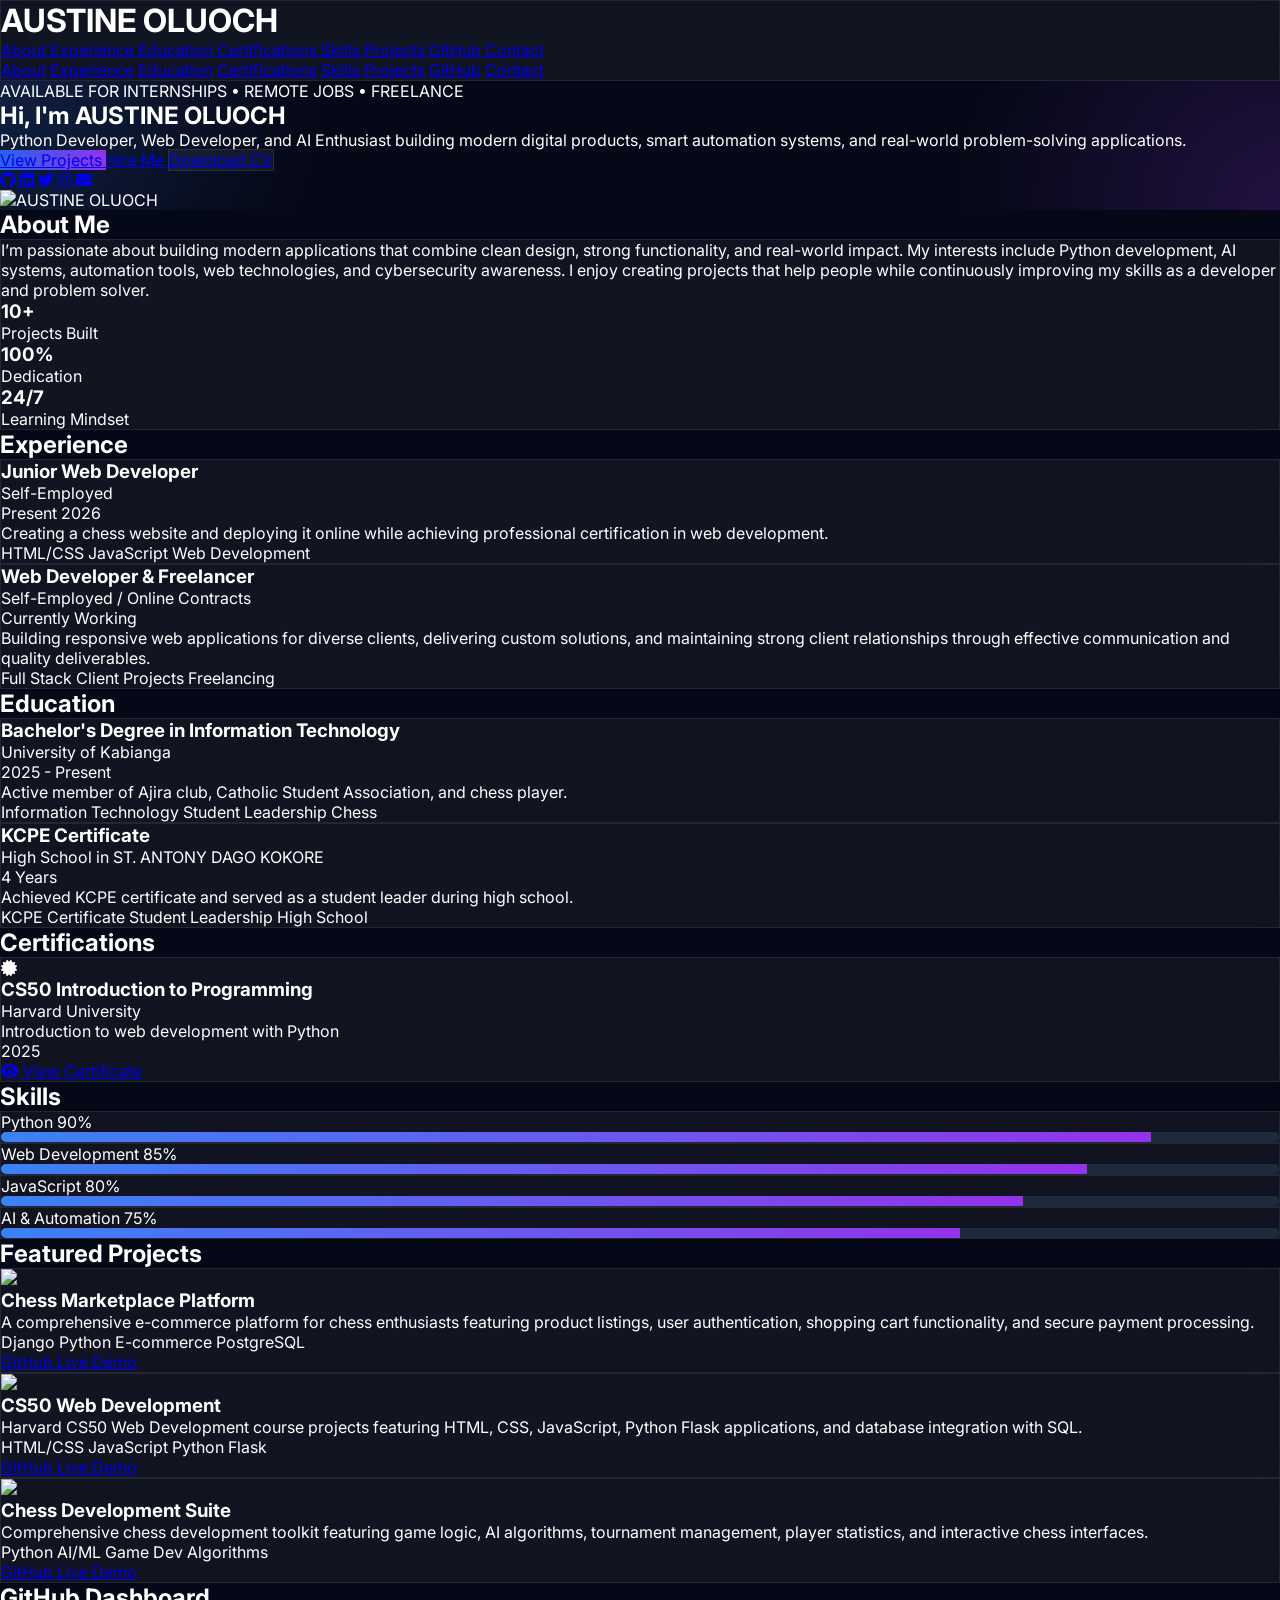
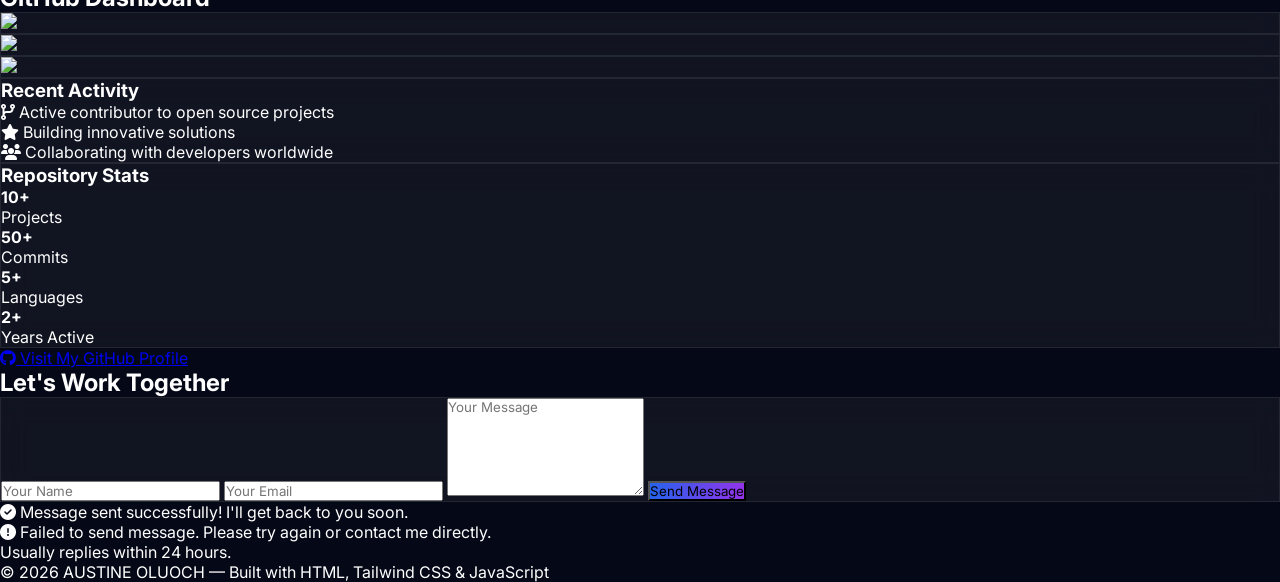
==== portfolio/index.html @ a2e6263d "Complete portfolio with projects, certifications, and functional contact form" ====
<!DOCTYPE html>
<html lang="en">
<head>
<meta charset="UTF-8" />
<meta name="viewport" content="width=device-width, initial-scale=1.0"/>

<title>AUSTINE OLUOCH | Elite Portfolio</title>

<!-- Tailwind -->
<script src="https://cdn.tailwindcss.com"></script>

<!-- Font Awesome -->
<link rel="stylesheet" href="https://cdnjs.cloudflare.com/ajax/libs/font-awesome/6.5.1/css/all.min.css"/>

<!-- Google Font -->
<link rel="preconnect" href="https://fonts.googleapis.com">
<link rel="preconnect" href="https://fonts.gstatic.com" crossorigin>

<link href="https://fonts.googleapis.com/css2?family=Inter:wght@300;400;500;600;700;800;900&display=swap" rel="stylesheet">

<!-- EmailJS -->
<script type="text/javascript" src="https://cdn.jsdelivr.net/npm/@emailjs/browser@3/dist/email.min.js"></script>

<style>

*{
margin:0;
padding:0;
box-sizing:border-box;
scroll-behavior:smooth;
font-family:'Inter',sans-serif;
}

body{
background:#050816;
color:white;
overflow-x:hidden;
}

/* SCROLLBAR */
::-webkit-scrollbar{
width:8px;
}

::-webkit-scrollbar-track{
background:#050816;
}

::-webkit-scrollbar-thumb{
background:#3b82f6;
border-radius:999px;
}

/* BACKGROUND */
.bg-grid{
background:
radial-gradient(circle at top left,#3b82f633,transparent 25%),
radial-gradient(circle at bottom right,#9333ea33,transparent 25%),
#050816;
}

/* GLASS EFFECT */
.glass{
background:rgba(255,255,255,0.05);
backdrop-filter:blur(14px);
border:1px solid rgba(255,255,255,0.08);
}

/* BUTTON */
.btn-main{
background:linear-gradient(to right,#2563eb,#9333ea);
transition:.4s;
}

.btn-main:hover{
transform:translateY(-4px);
box-shadow:0 10px 30px rgba(59,130,246,.4);
}

/* PROJECT CARDS */
.project-card{
transition:.4s ease;
}

.project-card:hover{
transform:translateY(-10px);
box-shadow:0 20px 40px rgba(0,0,0,.35);
}

/* SKILLS */
.skill-track{
height:10px;
background:#1e293b;
border-radius:999px;
overflow:hidden;
}

.skill-fill{
height:100%;
width:0;
background:linear-gradient(to right,#3b82f6,#9333ea);
transition:2s ease;
}

/* ANIMATION */
.fade-up{
opacity:0;
transform:translateY(40px);
transition:1s ease;
}

.show{
opacity:1;
transform:translateY(0);
}

/* FLOAT */
.float{
animation:float 4s ease-in-out infinite;
}

@keyframes float{
0%{transform:translateY(0px);}
50%{transform:translateY(-15px);}
100%{transform:translateY(0px);}
}

/* GITHUB STATS */
.github-stats img{
width:100%;
height:auto;
border-radius:15px;
box-shadow:0 8px 32px rgba(0,0,0,.3);
}

/* MOBILE */
@media(max-width:768px){

.hero-grid{
grid-template-columns:1fr !important;
text-align:center;
}

.hero-buttons{
justify-content:center;
}

.socials{
justify-content:center;
}

.hero-title{
font-size:3.2rem !important;
}

/* HAMBURGER MENU */
.hamburger{
width:30px;
height:24px;
display:flex;
flex-direction:column;
justify-content:space-around;
cursor:pointer;
}

.hamburger span{
width:100%;
height:3px;
background:#fff;
border-radius:2px;
transition:.3s;
}

.hamburger.active span:nth-child(1){
transform:rotate(45deg) translate(8px,8px);
}

.hamburger.active span:nth-child(2){
opacity:0;
}

.hamburger.active span:nth-child(3){
transform:rotate(-45deg) translate(7px,-6px);
}

/* MOBILE MENU */
.mobile-nav{
position:fixed;
top:70px;
left:0;
width:100%;
background:rgba(5,8,22,.95);
backdrop-filter:blur(14px);
border-bottom:1px solid rgba(255,255,255,0.08);
max-height:0;
overflow:hidden;
transition:.3s ease;
z-index:40;
}

.mobile-nav.active{
max-height:300px;
}

.mobile-nav a{
display:block;
padding:15px 24px;
border-bottom:1px solid rgba(255,255,255,0.05);
hover:text-blue-400;
transition:.2s;
}

.mobile-nav a:hover{
color:#3b82f6;
padding-left:30px;
}

}

</style>
</head>

<body>

<!-- NAVBAR -->
<header class="fixed top-0 left-0 w-full z-50 glass">

<div class="max-w-7xl mx-auto px-6 py-4 flex justify-between items-center">

<h1 class="text-2xl font-black tracking-tight">
AUSTINE OLUOCH
</h1>

<nav class="hidden md:flex gap-8 text-sm font-medium">

<a href="#about" class="hover:text-blue-400 transition">
About
</a>

<a href="#experience" class="hover:text-blue-400 transition">
Experience
</a>

<a href="#education" class="hover:text-blue-400 transition">
Education
</a>

<a href="#certifications" class="hover:text-blue-400 transition">
Certifications
</a>

<a href="#skills" class="hover:text-blue-400 transition">
Skills
</a>

<a href="#projects" class="hover:text-blue-400 transition">
Projects
</a>

<a href="#github" class="hover:text-blue-400 transition">
GitHub
</a>

<a href="#contact" class="hover:text-blue-400 transition">
Contact
</a>

</nav>

<!-- MOBILE HAMBURGER -->
<div class="md:hidden hamburger" id="hamburger">
<span></span>
<span></span>
<span></span>
</div>

</div>

<!-- MOBILE MENU -->
<nav class="mobile-nav" id="mobileNav">
<a href="#about" class="text-sm font-medium">About</a>
<a href="#experience" class="text-sm font-medium">Experience</a>
<a href="#education" class="text-sm font-medium">Education</a>
<a href="#certifications" class="text-sm font-medium">Certifications</a>
<a href="#skills" class="text-sm font-medium">Skills</a>
<a href="#projects" class="text-sm font-medium">Projects</a>
<a href="#github" class="text-sm font-medium">GitHub</a>
<a href="#contact" class="text-sm font-medium">Contact</a>
</nav>

</header>

<!-- HERO -->
<section class="min-h-screen flex items-center bg-grid pt-28">

<div class="max-w-7xl mx-auto px-6 grid md:grid-cols-2 gap-20 items-center hero-grid">

<!-- LEFT -->
<div class="fade-up">

<p class="text-blue-400 font-semibold mb-5 tracking-wide">
AVAILABLE FOR INTERNSHIPS • REMOTE JOBS • FREELANCE
</p>

<h1 class="text-6xl md:text-7xl font-black leading-tight hero-title mb-6">

Hi, I'm
<span class="text-blue-400">
AUSTINE OLUOCH
</span>

</h1>

<p class="text-xl text-slate-300 leading-relaxed mb-8 max-w-xl">

Python Developer, Web Developer, and AI Enthusiast building modern digital products, smart automation systems, and real-world problem-solving applications.

</p>

<div class="flex gap-4 flex-wrap hero-buttons">

<a href="#projects"
class="px-8 py-4 rounded-full btn-main font-semibold">
View Projects
</a>

<a href="#contact"
class="px-8 py-4 rounded-full border border-slate-600 hover:border-blue-400 transition">
Hire Me
</a>

<a href="cv.pdf"
class="px-8 py-4 rounded-full glass hover:bg-white/10 transition">
Download CV
</a>

</div>

<!-- SOCIALS -->
<div class="flex gap-6 mt-10 text-2xl socials">

<a href="https://github.com/osteen34581">
<i class="fab fa-github hover:text-blue-400 transition"></i>
</a>

<a href="YOUR_LINKEDIN_LINK">
<i class="fab fa-linkedin hover:text-blue-400 transition"></i>
</a>

<a href="YOUR_TWITTER_LINK">
<i class="fab fa-twitter hover:text-blue-400 transition"></i>
</a>

<a href="YOUR_INSTAGRAM_LINK">
<i class="fab fa-instagram hover:text-blue-400 transition"></i>
</a>

<a href="mailto:austinelapi@gmail.com">
<i class="fas fa-envelope hover:text-blue-400 transition"></i>
</a>

</div>

</div>

<!-- RIGHT -->
<div class="fade-up flex justify-center">

<div class="relative">

<div class="absolute inset-0 bg-blue-500 blur-3xl opacity-20 rounded-full"></div>

<img src="profile.jpg"
alt="AUSTINE OLUOCH"
class="w-80 h-80 md:w-[420px] md:h-[420px] object-cover rounded-[40px] border border-slate-700 shadow-2xl glow float relative z-10">

</div>

</div>

</div>

</section>

<!-- ABOUT -->
<section id="about" class="py-28">

<div class="max-w-6xl mx-auto px-6 fade-up">

<h2 class="text-5xl font-black mb-12">
About Me
</h2>

<div class="glass rounded-[30px] p-10 md:p-14">

<p class="text-slate-300 text-lg leading-relaxed">

I’m passionate about building modern applications that combine clean design, strong functionality, and real-world impact.

My interests include Python development, AI systems, automation tools, web technologies, and cybersecurity awareness.

I enjoy creating projects that help people while continuously improving my skills as a developer and problem solver.

</p>

<div class="grid md:grid-cols-3 gap-8 mt-14">

<div>
<h3 class="text-5xl font-black text-blue-400">
10+
</h3>

<p class="text-slate-400 mt-3">
Projects Built
</p>
</div>

<div>
<h3 class="text-5xl font-black text-blue-400">
100%
</h3>

<p class="text-slate-400 mt-3">
Dedication
</p>
</div>

<div>
<h3 class="text-5xl font-black text-blue-400">
24/7
</h3>

<p class="text-slate-400 mt-3">
Learning Mindset
</p>
</div>

</div>

</div>

</div>

</section>

<!-- EXPERIENCE -->
<section id="experience" class="py-28">

<div class="max-w-6xl mx-auto px-6 fade-up">

<h2 class="text-5xl font-black mb-14">
Experience
</h2>

<div class="space-y-6">

<!-- EXPERIENCE 1 -->
<div class="glass p-8 rounded-[25px] border-l-4 border-blue-400">

<div class="flex justify-between items-start mb-3">

<div>

<h3 class="text-2xl font-bold">
Junior Web Developer
</h3>

<p class="text-blue-400 font-semibold mt-1">
Self-Employed
</p>

</div>

<span class="text-slate-400 text-sm bg-slate-800 px-4 py-2 rounded-full">
Present 2026
</span>

</div>

<p class="text-slate-300 leading-relaxed mt-4">
Creating a chess website and deploying it online while achieving professional certification in web development.
</p>

<div class="flex flex-wrap gap-2 mt-5">

<span class="bg-slate-800 px-3 py-1 rounded-full text-xs">
HTML/CSS
</span>

<span class="bg-slate-800 px-3 py-1 rounded-full text-xs">
JavaScript
</span>

<span class="bg-slate-800 px-3 py-1 rounded-full text-xs">
Web Development
</span>

</div>

</div>

<!-- EXPERIENCE 2 -->
<div class="glass p-8 rounded-[25px] border-l-4 border-purple-400">

<div class="flex justify-between items-start mb-3">

<div>

<h3 class="text-2xl font-bold">
Web Developer & Freelancer
</h3>

<p class="text-purple-400 font-semibold mt-1">
Self-Employed / Online Contracts
</p>

</div>

<span class="text-slate-400 text-sm bg-slate-800 px-4 py-2 rounded-full">
Currently Working
</span>

</div>

<p class="text-slate-300 leading-relaxed mt-4">
Building responsive web applications for diverse clients, delivering custom solutions, and maintaining strong client relationships through effective communication and quality deliverables.
</p>

<div class="flex flex-wrap gap-2 mt-5">

<span class="bg-slate-800 px-3 py-1 rounded-full text-xs">
Full Stack
</span>

<span class="bg-slate-800 px-3 py-1 rounded-full text-xs">
Client Projects
</span>

<span class="bg-slate-800 px-3 py-1 rounded-full text-xs">
Freelancing
</span>

</div>

</div>

</div>

</div>

</section>

<!-- EDUCATION -->
<section id="education" class="py-28 bg-[#0b1120]">

<div class="max-w-6xl mx-auto px-6 fade-up">

<h2 class="text-5xl font-black mb-14">
Education
</h2>

<div class="space-y-6">

<!-- EDUCATION 1 -->
<div class="glass p-8 rounded-[25px] border-l-4 border-green-400">

<div class="flex justify-between items-start mb-3">

<div>

<h3 class="text-2xl font-bold">
Bachelor's Degree in Information Technology
</h3>

<p class="text-green-400 font-semibold mt-1">
University of Kabianga
</p>

</div>

<span class="text-slate-400 text-sm bg-slate-800 px-4 py-2 rounded-full">
2025 - Present
</span>

</div>

<p class="text-slate-300 leading-relaxed mt-4">
Active member of Ajira club, Catholic Student Association, and chess player.
</p>

<div class="flex flex-wrap gap-2 mt-5">

<span class="bg-slate-800 px-3 py-1 rounded-full text-xs">
Information Technology
</span>

<span class="bg-slate-800 px-3 py-1 rounded-full text-xs">
Student Leadership
</span>

<span class="bg-slate-800 px-3 py-1 rounded-full text-xs">
Chess
</span>

</div>

</div>

<!-- EDUCATION 2 -->
<div class="glass p-8 rounded-[25px] border-l-4 border-orange-400">

<div class="flex justify-between items-start mb-3">

<div>

<h3 class="text-2xl font-bold">
KCPE Certificate
</h3>

<p class="text-orange-400 font-semibold mt-1">
High School in ST. ANTONY DAGO KOKORE
</p>

</div>

<span class="text-slate-400 text-sm bg-slate-800 px-4 py-2 rounded-full">
4 Years
</span>

</div>

<p class="text-slate-300 leading-relaxed mt-4">
Achieved KCPE certificate and served as a student leader during high school.
</p>

<div class="flex flex-wrap gap-2 mt-5">

<span class="bg-slate-800 px-3 py-1 rounded-full text-xs">
KCPE Certificate
</span>

<span class="bg-slate-800 px-3 py-1 rounded-full text-xs">
Student Leadership
</span>

<span class="bg-slate-800 px-3 py-1 rounded-full text-xs">
High School
</span>

</div>

</div>

</div>

</div>

</section>

<!-- CERTIFICATIONS -->
<section id="certifications" class="py-28">

<div class="max-w-6xl mx-auto px-6 fade-up">

<h2 class="text-5xl font-black mb-14">
Certifications
</h2>

<div class="grid md:grid-cols-2 lg:grid-cols-3 gap-6">

<!-- CERTIFICATION 1 -->
<div class="glass p-6 rounded-[20px] text-center hover:scale-105 transition-transform">

<div class="w-16 h-16 bg-gradient-to-r from-blue-500 to-purple-500 rounded-full flex items-center justify-center mx-auto mb-4">

<i class="fas fa-certificate text-2xl text-white"></i>

</div>

<h3 class="text-xl font-bold mb-2">
CS50 Introduction to Programming
</h3>

<p class="text-blue-400 font-semibold mb-3">
Harvard University
</p>

<p class="text-slate-300 text-sm mb-4">
Introduction to web development with Python
</p>

<span class="text-slate-400 text-xs bg-slate-800 px-3 py-1 rounded-full">
2025
</span>

<div class="mt-4">
<a href="cs50-certificate.pdf" target="_blank" class="inline-flex items-center gap-2 px-4 py-2 bg-gradient-to-r from-blue-500 to-purple-500 text-white text-sm font-semibold rounded-full hover:scale-105 transition-all duration-300 shadow-lg hover:shadow-xl">
<i class="fas fa-eye"></i>
View Certificate
</a>
</div>

</div>

</div>

</div>

</section>

<!-- SKILLS -->
<section id="skills" class="py-28 bg-[#0b1120]">

<div class="max-w-6xl mx-auto px-6 fade-up">

<h2 class="text-5xl font-black mb-14">
Skills
</h2>

<div class="grid md:grid-cols-2 gap-10">

<!-- SKILL -->
<div class="glass p-8 rounded-3xl">

<div class="flex justify-between mb-3">
<span>Python</span>
<span>90%</span>
</div>

<div class="skill-track">
<div class="skill-fill" data-width="90%"></div>
</div>

</div>

<!-- SKILL -->
<div class="glass p-8 rounded-3xl">

<div class="flex justify-between mb-3">
<span>Web Development</span>
<span>85%</span>
</div>

<div class="skill-track">
<div class="skill-fill" data-width="85%"></div>
</div>

</div>

<!-- SKILL -->
<div class="glass p-8 rounded-3xl">

<div class="flex justify-between mb-3">
<span>JavaScript</span>
<span>80%</span>
</div>

<div class="skill-track">
<div class="skill-fill" data-width="80%"></div>
</div>

</div>

<!-- SKILL -->
<div class="glass p-8 rounded-3xl">

<div class="flex justify-between mb-3">
<span>AI & Automation</span>
<span>75%</span>
</div>

<div class="skill-track">
<div class="skill-fill" data-width="75%"></div>
</div>

</div>

</div>

</div>

</section>

<!-- PROJECTS -->
<section id="projects" class="py-28">

<div class="max-w-7xl mx-auto px-6 fade-up">

<h2 class="text-5xl font-black mb-16">
Featured Projects
</h2>

<div class="grid md:grid-cols-2 lg:grid-cols-3 gap-8">

<!-- PROJECT -->
<div class="glass rounded-[30px] overflow-hidden project-card">

<img src="https://images.unsplash.com/photo-1556742049-0cfed4f6a45d?w=600&h=400&fit=crop&crop=center"
class="w-full h-56 object-cover">

<div class="p-7">

<h3 class="text-2xl font-bold mb-4">
Chess Marketplace Platform
</h3>

<p class="text-slate-400 leading-relaxed mb-6">

A comprehensive e-commerce platform for chess enthusiasts featuring product listings, user authentication, shopping cart functionality, and secure payment processing.

</p>

<div class="flex flex-wrap gap-2 mb-6 text-xs">

<span class="bg-slate-800 px-3 py-1 rounded-full">
Django
</span>

<span class="bg-slate-800 px-3 py-1 rounded-full">
Python
</span>

<span class="bg-slate-800 px-3 py-1 rounded-full">
E-commerce
</span>

<span class="bg-slate-800 px-3 py-1 rounded-full">
PostgreSQL
</span>

</div>

<div class="flex justify-between">

<a href="https://github.com/osteen34581/chess-development/tree/main/marketplace_project"
class="text-blue-400 font-semibold" target="_blank">
GitHub
</a>

<a href="#"
class="text-purple-400 font-semibold">
Live Demo
</a>

</div>

</div>

</div>

<!-- PROJECT -->
<div class="glass rounded-[30px] overflow-hidden project-card">

<img src="https://images.unsplash.com/photo-1461749280684-dccba630e2f6?w=600&h=400&fit=crop&crop=center"
class="w-full h-56 object-cover">

<div class="p-7">

<h3 class="text-2xl font-bold mb-4">
CS50 Web Development
</h3>

<p class="text-slate-400 leading-relaxed mb-6">

Harvard CS50 Web Development course projects featuring HTML, CSS, JavaScript, Python Flask applications, and database integration with SQL.

</p>

<div class="flex flex-wrap gap-2 mb-6 text-xs">

<span class="bg-slate-800 px-3 py-1 rounded-full">
HTML/CSS
</span>

<span class="bg-slate-800 px-3 py-1 rounded-full">
JavaScript
</span>

<span class="bg-slate-800 px-3 py-1 rounded-full">
Python
</span>

<span class="bg-slate-800 px-3 py-1 rounded-full">
Flask
</span>

</div>

<div class="flex justify-between">

<a href="https://github.com/code50/201958286"
class="text-blue-400 font-semibold" target="_blank">
GitHub
</a>

<a href="#"
class="text-purple-400 font-semibold">
Live Demo
</a>

</div>

</div>

</div>

<!-- PROJECT -->
<div class="glass rounded-[30px] overflow-hidden project-card">

<img src="https://images.unsplash.com/photo-1529699211952-734e80c4d42b?w=600&h=400&fit=crop&crop=center"
class="w-full h-56 object-cover">

<div class="p-7">

<h3 class="text-2xl font-bold mb-4">
Chess Development Suite
</h3>

<p class="text-slate-400 leading-relaxed mb-6">

Comprehensive chess development toolkit featuring game logic, AI algorithms, tournament management, player statistics, and interactive chess interfaces.

</p>

<div class="flex flex-wrap gap-2 mb-6 text-xs">

<span class="bg-slate-800 px-3 py-1 rounded-full">
Python
</span>

<span class="bg-slate-800 px-3 py-1 rounded-full">
AI/ML
</span>

<span class="bg-slate-800 px-3 py-1 rounded-full">
Game Dev
</span>

<span class="bg-slate-800 px-3 py-1 rounded-full">
Algorithms
</span>

</div>

<div class="flex justify-between">

<a href="https://github.com/osteen34581/chess-development1"
class="text-blue-400 font-semibold" target="_blank">
GitHub
</a>

<a href="#"
class="text-purple-400 font-semibold">
Live Demo
</a>

</div>

</div>

</div>

</div>

</div>

</section>

<!-- GITHUB -->
<section id="github" class="py-28 bg-[#0b1120]">

<div class="max-w-7xl mx-auto px-6 fade-up">

<h2 class="text-5xl font-black mb-14">
GitHub Dashboard
</h2>

<div class="grid md:grid-cols-2 gap-8 mb-12">

<!-- MAIN STATS -->
<div class="glass p-6 rounded-[25px]">
<img src="https://github-readme-stats.vercel.app/api?username=osteen34581&show_icons=true&theme=tokyonight&hide_border=true&bg_color=0b1120&text_color=ffffff&title_color=3b82f6&icon_color=3b82f6" class="github-stats">
</div>

<!-- STREAK STATS -->
<div class="glass p-6 rounded-[25px]">
<img src="https://github-readme-streak-stats.herokuapp.com/?user=osteen34581&theme=tokyonight&hide_border=true&background=0b1120&stroke=3b82f6&ring=3b82f6&fire=3b82f6&currStreakLabel=3b82f6&sideLabels=3b82f6&dates=ffffff" class="github-stats">
</div>

</div>

<div class="grid md:grid-cols-2 lg:grid-cols-3 gap-8">

<!-- MOST USED LANGUAGES -->
<div class="glass p-6 rounded-[25px]">
<img src="https://github-readme-stats.vercel.app/api/top-langs/?username=osteen34581&theme=tokyonight&hide_border=true&bg_color=0b1120&text_color=ffffff&title_color=3b82f6&layout=compact" class="github-stats">
</div>

<!-- GITHUB ACTIVITY -->
<div class="glass p-6 rounded-[25px]">
<h3 class="text-2xl font-bold mb-4 text-blue-400">Recent Activity</h3>
<div class="space-y-3 text-slate-300">
<div class="flex items-center gap-3">
<i class="fas fa-code-branch text-green-400"></i>
<span>Active contributor to open source projects</span>
</div>
<div class="flex items-center gap-3">
<i class="fas fa-star text-yellow-400"></i>
<span>Building innovative solutions</span>
</div>
<div class="flex items-center gap-3">
<i class="fas fa-users text-purple-400"></i>
<span>Collaborating with developers worldwide</span>
</div>
</div>
</div>

<!-- REPO STATS -->
<div class="glass p-6 rounded-[25px]">
<h3 class="text-2xl font-bold mb-4 text-blue-400">Repository Stats</h3>
<div class="grid grid-cols-2 gap-4 text-center">
<div>
<h4 class="text-3xl font-black text-green-400">10+</h4>
<p class="text-slate-400 text-sm">Projects</p>
</div>
<div>
<h4 class="text-3xl font-black text-blue-400">50+</h4>
<p class="text-slate-400 text-sm">Commits</p>
</div>
<div>
<h4 class="text-3xl font-black text-purple-400">5+</h4>
<p class="text-slate-400 text-sm">Languages</p>
</div>
<div>
<h4 class="text-3xl font-black text-orange-400">2+</h4>
<p class="text-slate-400 text-sm">Years Active</p>
</div>
</div>
</div>

</div>

<!-- GITHUB LINK -->
<div class="text-center mt-12">
<a href="https://github.com/osteen34581" target="_blank" class="inline-flex items-center gap-3 px-8 py-4 bg-gradient-to-r from-blue-500 to-purple-500 text-white font-bold rounded-full hover:scale-105 transition-all duration-300 shadow-lg hover:shadow-xl">
<i class="fab fa-github text-2xl"></i>
Visit My GitHub Profile
</a>
</div>

</div>

</section>

<!-- CONTACT -->
<section id="contact" class="py-28">

<div class="max-w-4xl mx-auto px-6 fade-up">

<h2 class="text-5xl font-black mb-14">
Let's Work Together
</h2>

<form id="contact-form" class="glass p-10 rounded-[30px] space-y-6">

<input type="text" id="name" name="user_name" required
placeholder="Your Name"
class="w-full p-5 rounded-2xl bg-[#111827] border border-slate-700 outline-none focus:border-blue-400 transition-colors">

<input type="email" id="email" name="user_email" required
placeholder="Your Email"
class="w-full p-5 rounded-2xl bg-[#111827] border border-slate-700 outline-none focus:border-blue-400 transition-colors">

<textarea rows="6" id="message" name="message" required
placeholder="Your Message"
class="w-full p-5 rounded-2xl bg-[#111827] border border-slate-700 outline-none focus:border-blue-400 transition-colors resize-none"></textarea>

<button type="submit" id="submit-btn"
class="w-full py-5 rounded-2xl btn-main font-bold transition-all duration-300 hover:scale-105 disabled:opacity-50 disabled:cursor-not-allowed">
<span id="btn-text">Send Message</span>
</button>

</form>

<!-- Success/Error Messages -->
<div id="success-message" class="mt-6 p-4 bg-green-500/20 border border-green-500/30 rounded-2xl text-green-400 text-center hidden">
<i class="fas fa-check-circle mr-2"></i>
Message sent successfully! I'll get back to you soon.
</div>

<div id="error-message" class="mt-6 p-4 bg-red-500/20 border border-red-500/30 rounded-2xl text-red-400 text-center hidden">
<i class="fas fa-exclamation-circle mr-2"></i>
Failed to send message. Please try again or contact me directly.
</div>

<p class="text-slate-500 mt-5 text-center">
Usually replies within 24 hours.
</p>

</div>

</section>

<!-- FOOTER -->
<footer class="py-10 border-t border-slate-800 text-center text-slate-500">

© 2026 AUSTINE OLUOCH — Built with HTML, Tailwind CSS & JavaScript

</footer>

<script>

/* FADE ANIMATION */
const fadeItems=document.querySelectorAll('.fade-up');

function reveal(){

fadeItems.forEach(item=>{

const top=item.getBoundingClientRect().top;

if(top<window.innerHeight-100){
item.classList.add('show');
}

});

}

window.addEventListener('scroll',reveal);
reveal();

/* SKILL ANIMATION */
const bars=document.querySelectorAll('.skill-fill');

function animateSkills(){

bars.forEach(bar=>{

const top=bar.getBoundingClientRect().top;

if(top<window.innerHeight){
bar.style.width=bar.dataset.width;
}

});

}

window.addEventListener('scroll',animateSkills);
animateSkills();

/* MOBILE MENU TOGGLE */
const hamburger=document.getElementById('hamburger');
const mobileNav=document.getElementById('mobileNav');

hamburger.addEventListener('click',()=>{
hamburger.classList.toggle('active');
mobileNav.classList.toggle('active');
});

// Close menu when a link is clicked
const navLinks=mobileNav.querySelectorAll('a');
navLinks.forEach(link=>{
link.addEventListener('click',()=>{
hamburger.classList.remove('active');
mobileNav.classList.remove('active');
});
});

/* CONTACT FORM */
/*
To make the contact form work:
1. Sign up at https://www.emailjs.com/
2. Create an email service (Gmail, Outlook, etc.)
3. Create an email template
4. Replace the placeholders below with your actual IDs:
   - YOUR_PUBLIC_KEY
   - YOUR_SERVICE_ID
   - YOUR_TEMPLATE_ID
*/
(function() {
    // Initialize EmailJS
    emailjs.init('YOUR_PUBLIC_KEY'); // Replace with your EmailJS public key

    const contactForm = document.getElementById('contact-form');
    const submitBtn = document.getElementById('submit-btn');
    const btnText = document.getElementById('btn-text');
    const successMessage = document.getElementById('success-message');
    const errorMessage = document.getElementById('error-message');

    contactForm.addEventListener('submit', function(e) {
        e.preventDefault();

        // Show loading state
        submitBtn.disabled = true;
        btnText.textContent = 'Sending...';

        // Hide previous messages
        successMessage.classList.add('hidden');
        errorMessage.classList.add('hidden');

        // Prepare template parameters
        const templateParams = {
            from_name: document.getElementById('name').value,
            from_email: document.getElementById('email').value,
            message: document.getElementById('message').value,
            to_email: 'austinelapi@gmail.com' // Your email address
        };

        // Send email using EmailJS
        emailjs.send('YOUR_SERVICE_ID', 'YOUR_TEMPLATE_ID', templateParams)
            .then(function(response) {
                console.log('SUCCESS!', response.status, response.text);
                successMessage.classList.remove('hidden');
                contactForm.reset();
            }, function(error) {
                console.log('FAILED...', error);
                errorMessage.classList.remove('hidden');
            })
            .finally(function() {
                // Reset button state
                submitBtn.disabled = false;
                btnText.textContent = 'Send Message';
            });
    });

    // Form validation feedback
    const inputs = contactForm.querySelectorAll('input, textarea');
    inputs.forEach(input => {
        input.addEventListener('blur', function() {
            if (this.value.trim() === '') {
                this.classList.add('border-red-400');
                this.classList.remove('border-blue-400');
            } else {
                this.classList.remove('border-red-400');
                this.classList.add('border-blue-400');
            }
        });
    });
})();

</script>

</body>
</html>
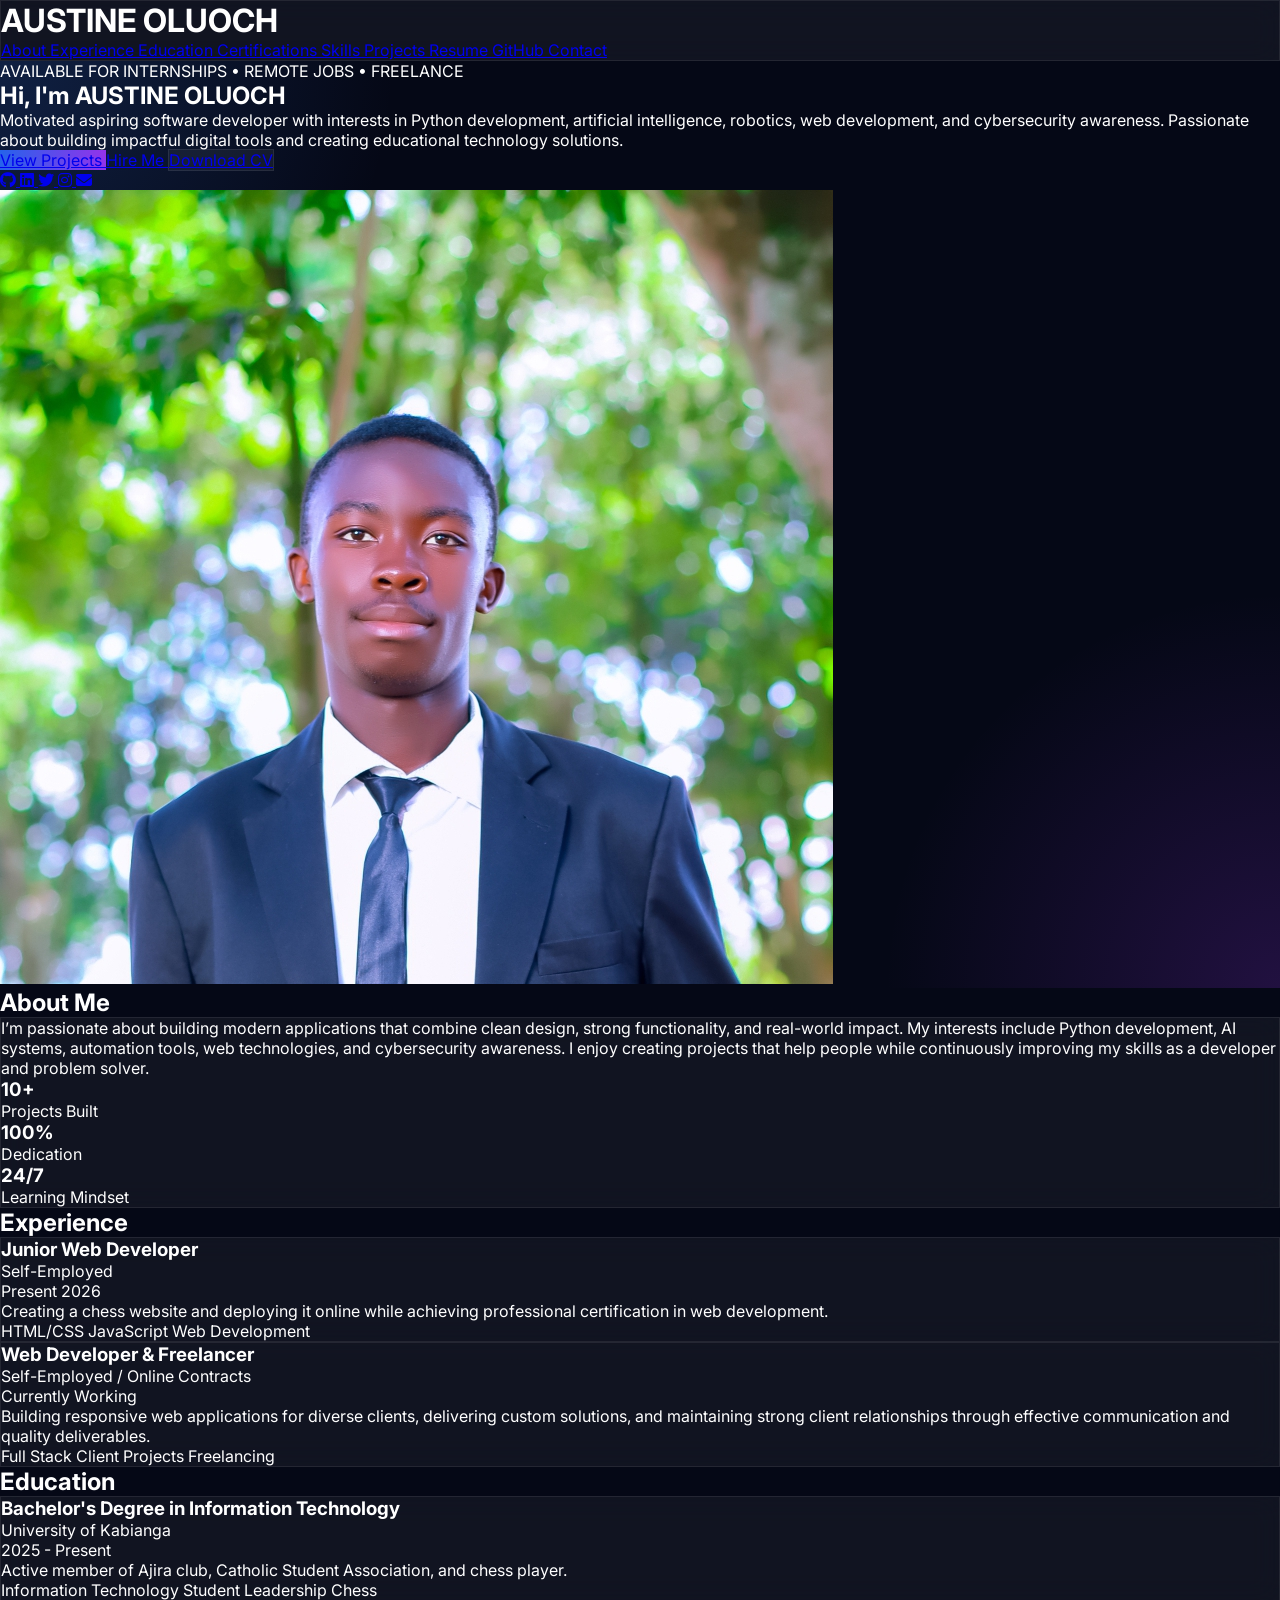
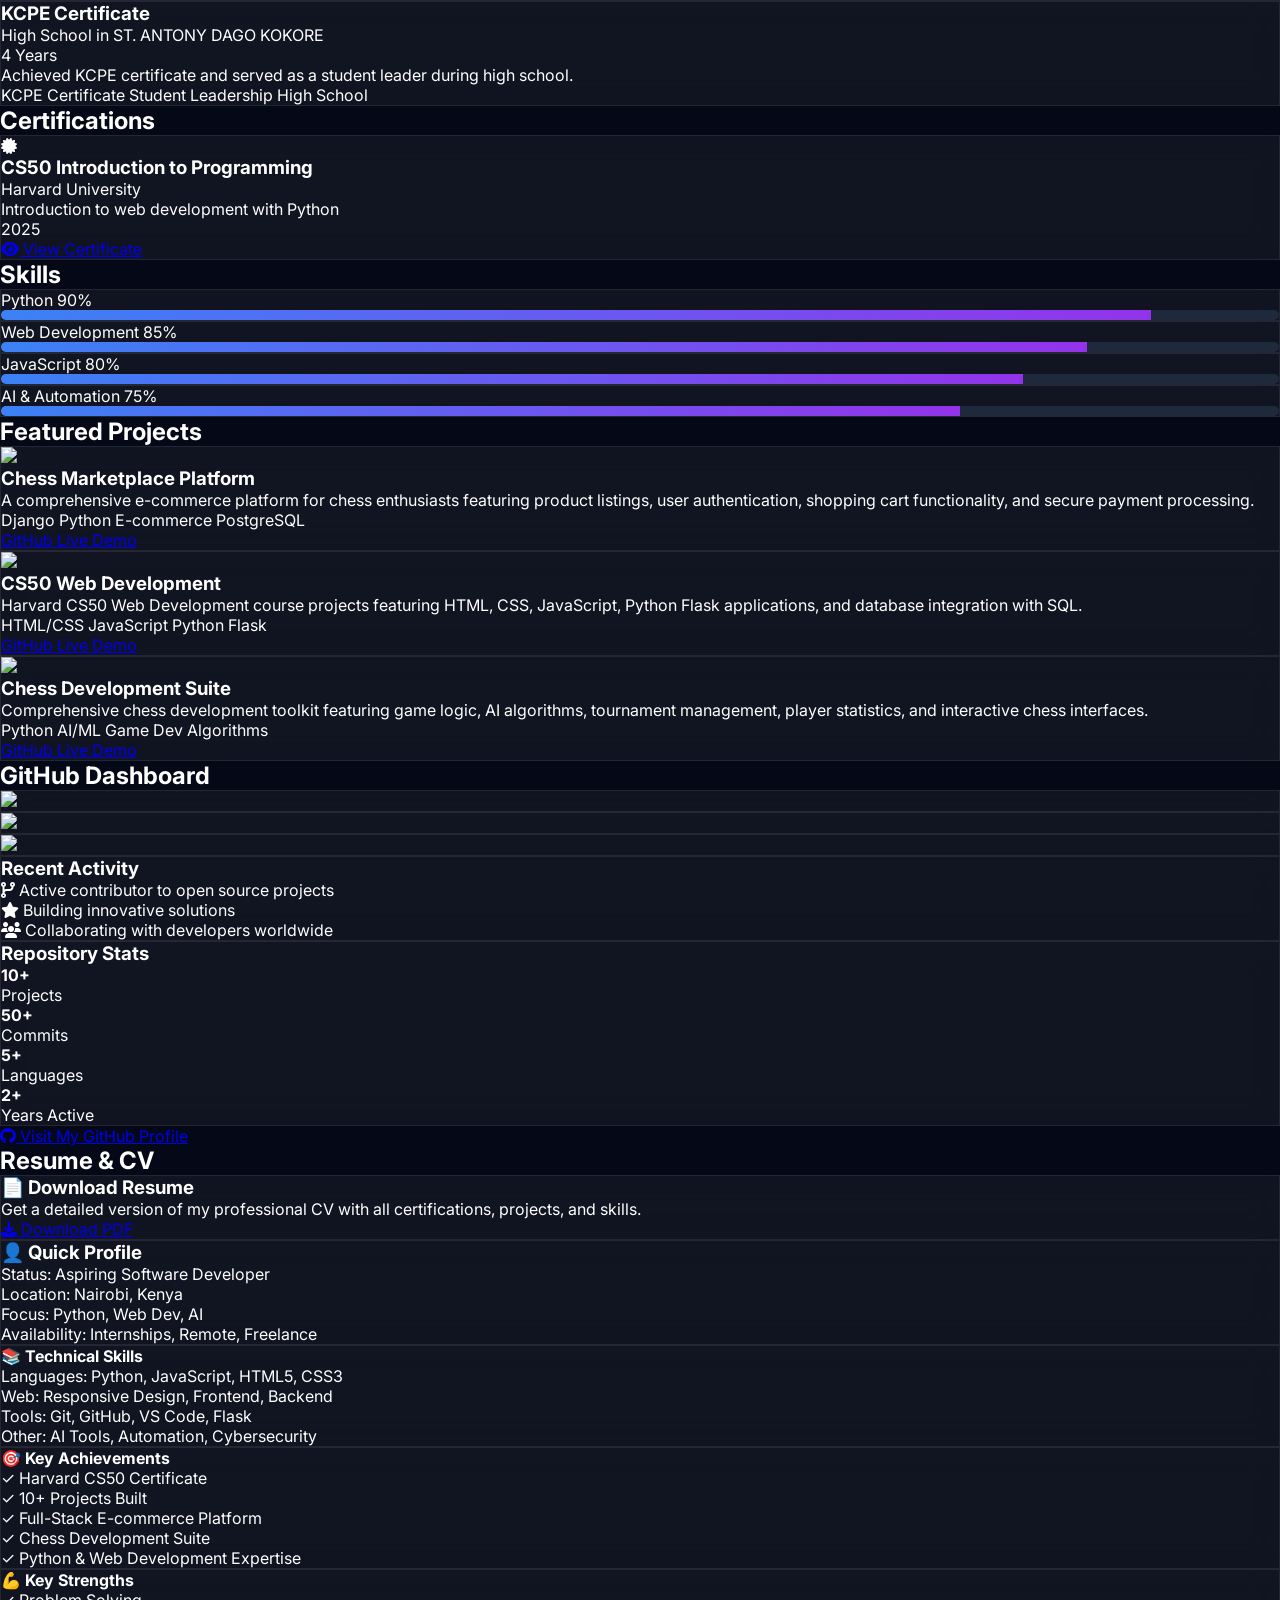
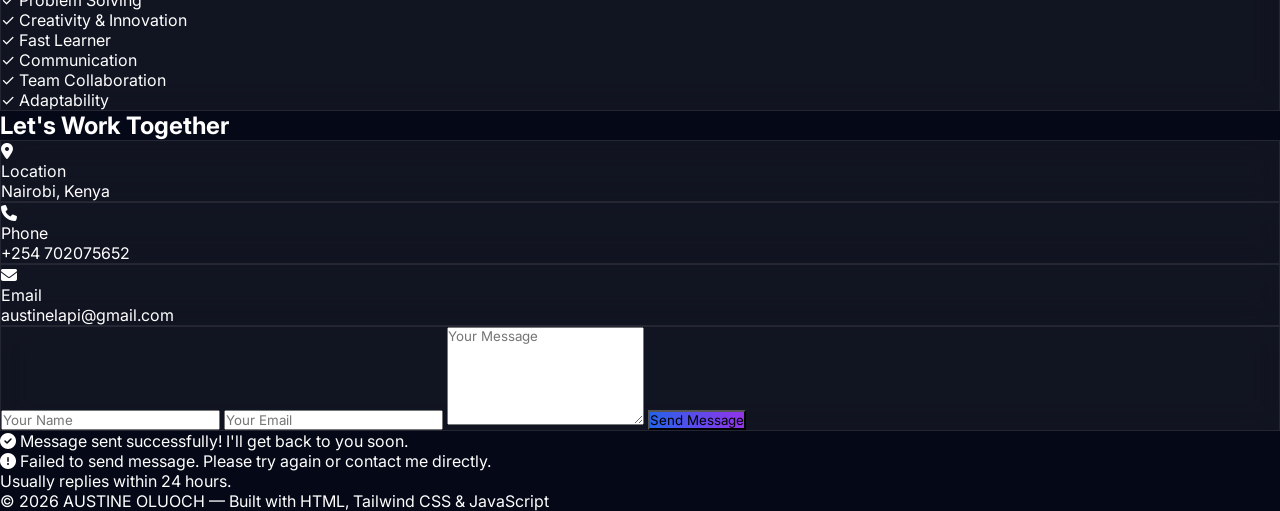
==== commit c6c8ac07: "Integrate CV information with contact details, languages, strengths, and dedicated resume section" ====
--- a/portfolio/index.html
+++ b/portfolio/index.html
@@ -257,6 +257,10 @@
 Projects
 </a>
 
+<a href="#resume">
+Resume
+</a>
+
 <a href="#github" class="hover:text-blue-400 transition">
 GitHub
 </a>
@@ -276,17 +280,6 @@
 
 </div>
 
-<!-- MOBILE MENU -->
-<nav class="mobile-nav" id="mobileNav">
-<a href="#about" class="text-sm font-medium">About</a>
-<a href="#experience" class="text-sm font-medium">Experience</a>
-<a href="#education" class="text-sm font-medium">Education</a>
-<a href="#certifications" class="text-sm font-medium">Certifications</a>
-<a href="#skills" class="text-sm font-medium">Skills</a>
-<a href="#projects" class="text-sm font-medium">Projects</a>
-<a href="#github" class="text-sm font-medium">GitHub</a>
-<a href="#contact" class="text-sm font-medium">Contact</a>
-</nav>
 
 </header>
 
@@ -313,7 +306,7 @@
 
 <p class="text-xl text-slate-300 leading-relaxed mb-8 max-w-xl">
 
-Python Developer, Web Developer, and AI Enthusiast building modern digital products, smart automation systems, and real-world problem-solving applications.
+Motivated aspiring software developer with interests in Python development, artificial intelligence, robotics, web development, and cybersecurity awareness. Passionate about building impactful digital tools and creating educational technology solutions.
 
 </p>
 
@@ -329,7 +322,7 @@
 Hire Me
 </a>
 
-<a href="cv.pdf"
+<a href="resume.pdf" target="_blank"
 class="px-8 py-4 rounded-full glass hover:bg-white/10 transition">
 Download CV
 </a>
@@ -371,7 +364,7 @@
 <div class="absolute inset-0 bg-blue-500 blur-3xl opacity-20 rounded-full"></div>
 
 <img src="profile.jpg"
-alt="AUSTINE OLUOCH"
+
 class="w-80 h-80 md:w-[420px] md:h-[420px] object-cover rounded-[40px] border border-slate-700 shadow-2xl glow float relative z-10">
 
 </div>
@@ -1052,6 +1045,79 @@
 
 </section>
 
+<!-- RESUME/CV -->
+<section id="resume" class="py-28 bg-[#0b1120]">
+
+<div class="max-w-6xl mx-auto px-6 fade-up">
+
+<h2 class="text-5xl font-black mb-14">
+Resume & CV
+</h2>
+
+<div class="grid md:grid-cols-2 gap-8 mb-12">
+
+<div class="glass p-8 rounded-[25px]">
+<h3 class="text-2xl font-bold mb-4 text-blue-400">📄 Download Resume</h3>
+<p class="text-slate-300 mb-6">Get a detailed version of my professional CV with all certifications, projects, and skills.</p>
+<a href="resume.pdf" target="_blank" class="inline-flex items-center gap-2 px-6 py-3 bg-gradient-to-r from-blue-500 to-purple-500 text-white font-semibold rounded-full hover:scale-105 transition-all duration-300">
+<i class="fas fa-download"></i>
+Download PDF
+</a>
+</div>
+
+<div class="glass p-8 rounded-[25px]">
+<h3 class="text-2xl font-bold mb-4 text-purple-400">👤 Quick Profile</h3>
+<ul class="text-slate-300 space-y-3">
+<li><span class="text-blue-400 font-semibold">Status:</span> Aspiring Software Developer</li>
+<li><span class="text-blue-400 font-semibold">Location:</span> Nairobi, Kenya</li>
+<li><span class="text-blue-400 font-semibold">Focus:</span> Python, Web Dev, AI</li>
+<li><span class="text-blue-400 font-semibold">Availability:</span> Internships, Remote, Freelance</li>
+</ul>
+</div>
+
+</div>
+
+<div class="grid md:grid-cols-3 gap-8">
+
+<div class="glass p-6 rounded-[20px]">
+<h4 class="text-xl font-bold text-blue-400 mb-4">📚 Technical Skills</h4>
+<div class="space-y-2 text-sm text-slate-300">
+<div><span class="text-green-400">Languages:</span> Python, JavaScript, HTML5, CSS3</div>
+<div><span class="text-green-400">Web:</span> Responsive Design, Frontend, Backend</div>
+<div><span class="text-green-400">Tools:</span> Git, GitHub, VS Code, Flask</div>
+<div><span class="text-green-400">Other:</span> AI Tools, Automation, Cybersecurity</div>
+</div>
+</div>
+
+<div class="glass p-6 rounded-[20px]">
+<h4 class="text-xl font-bold text-purple-400 mb-4">🎯 Key Achievements</h4>
+<ul class="space-y-2 text-sm text-slate-300">
+<li>✓ Harvard CS50 Certificate</li>
+<li>✓ 10+ Projects Built</li>
+<li>✓ Full-Stack E-commerce Platform</li>
+<li>✓ Chess Development Suite</li>
+<li>✓ Python & Web Development Expertise</li>
+</ul>
+</div>
+
+<div class="glass p-6 rounded-[20px]">
+<h4 class="text-xl font-bold text-green-400 mb-4">💪 Key Strengths</h4>
+<ul class="space-y-2 text-sm text-slate-300">
+<li>✓ Problem Solving</li>
+<li>✓ Creativity & Innovation</li>
+<li>✓ Fast Learner</li>
+<li>✓ Communication</li>
+<li>✓ Team Collaboration</li>
+<li>✓ Adaptability</li>
+</ul>
+</div>
+
+</div>
+
+</div>
+
+</section>
+
 <!-- CONTACT -->
 <section id="contact" class="py-28">
 
@@ -1060,6 +1126,24 @@
 <h2 class="text-5xl font-black mb-14">
 Let's Work Together
 </h2>
+
+<div class="grid md:grid-cols-3 gap-8 mb-12">
+<div class="glass p-6 rounded-[20px] text-center">
+<i class="fas fa-map-marker-alt text-3xl text-blue-400 mb-3"></i>
+<p class="text-slate-400 mb-2">Location</p>
+<p class="font-semibold">Nairobi, Kenya</p>
+</div>
+<div class="glass p-6 rounded-[20px] text-center">
+<i class="fas fa-phone text-3xl text-purple-400 mb-3"></i>
+<p class="text-slate-400 mb-2">Phone</p>
+<p class="font-semibold">+254 702075652</p>
+</div>
+<div class="glass p-6 rounded-[20px] text-center">
+<i class="fas fa-envelope text-3xl text-green-400 mb-3"></i>
+<p class="text-slate-400 mb-2">Email</p>
+<p class="font-semibold">austinelapi@gmail.com</p>
+</div>
+</div>
 
 <form id="contact-form" class="glass p-10 rounded-[30px] space-y-6">
 
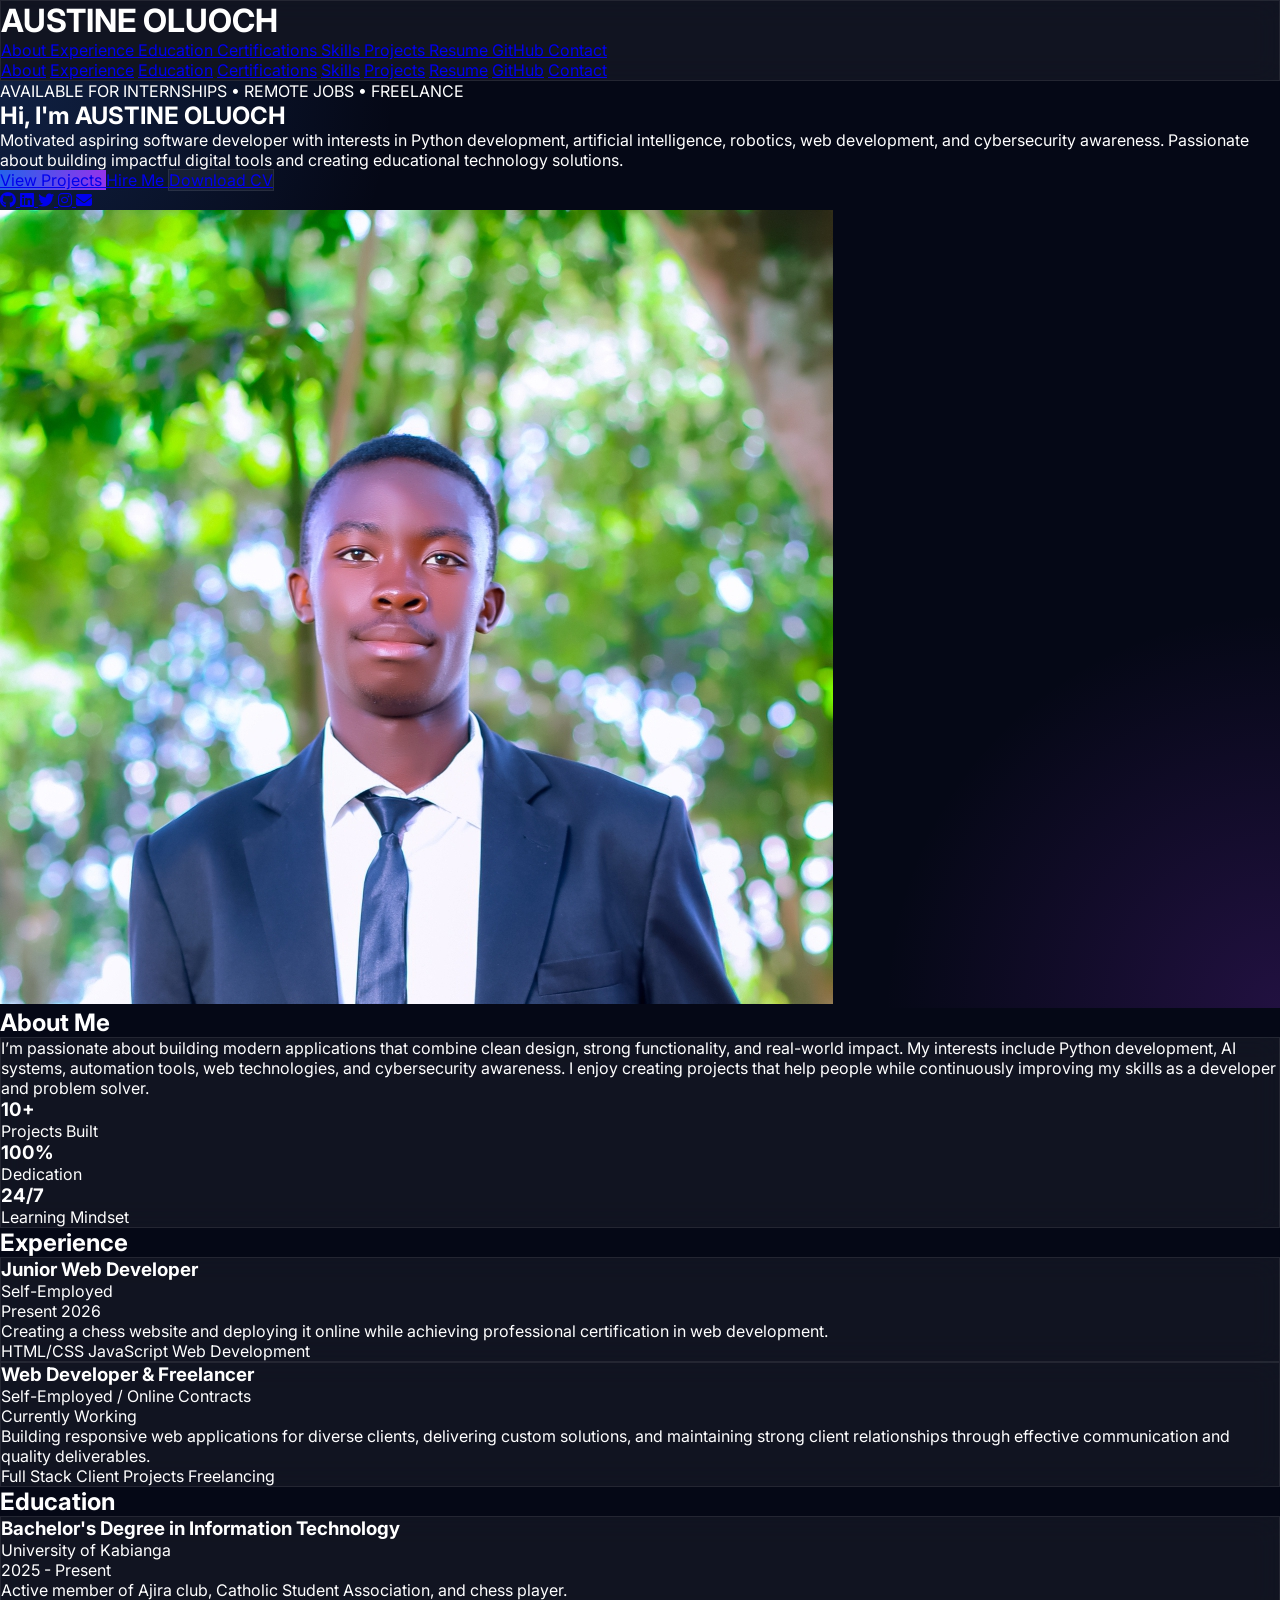
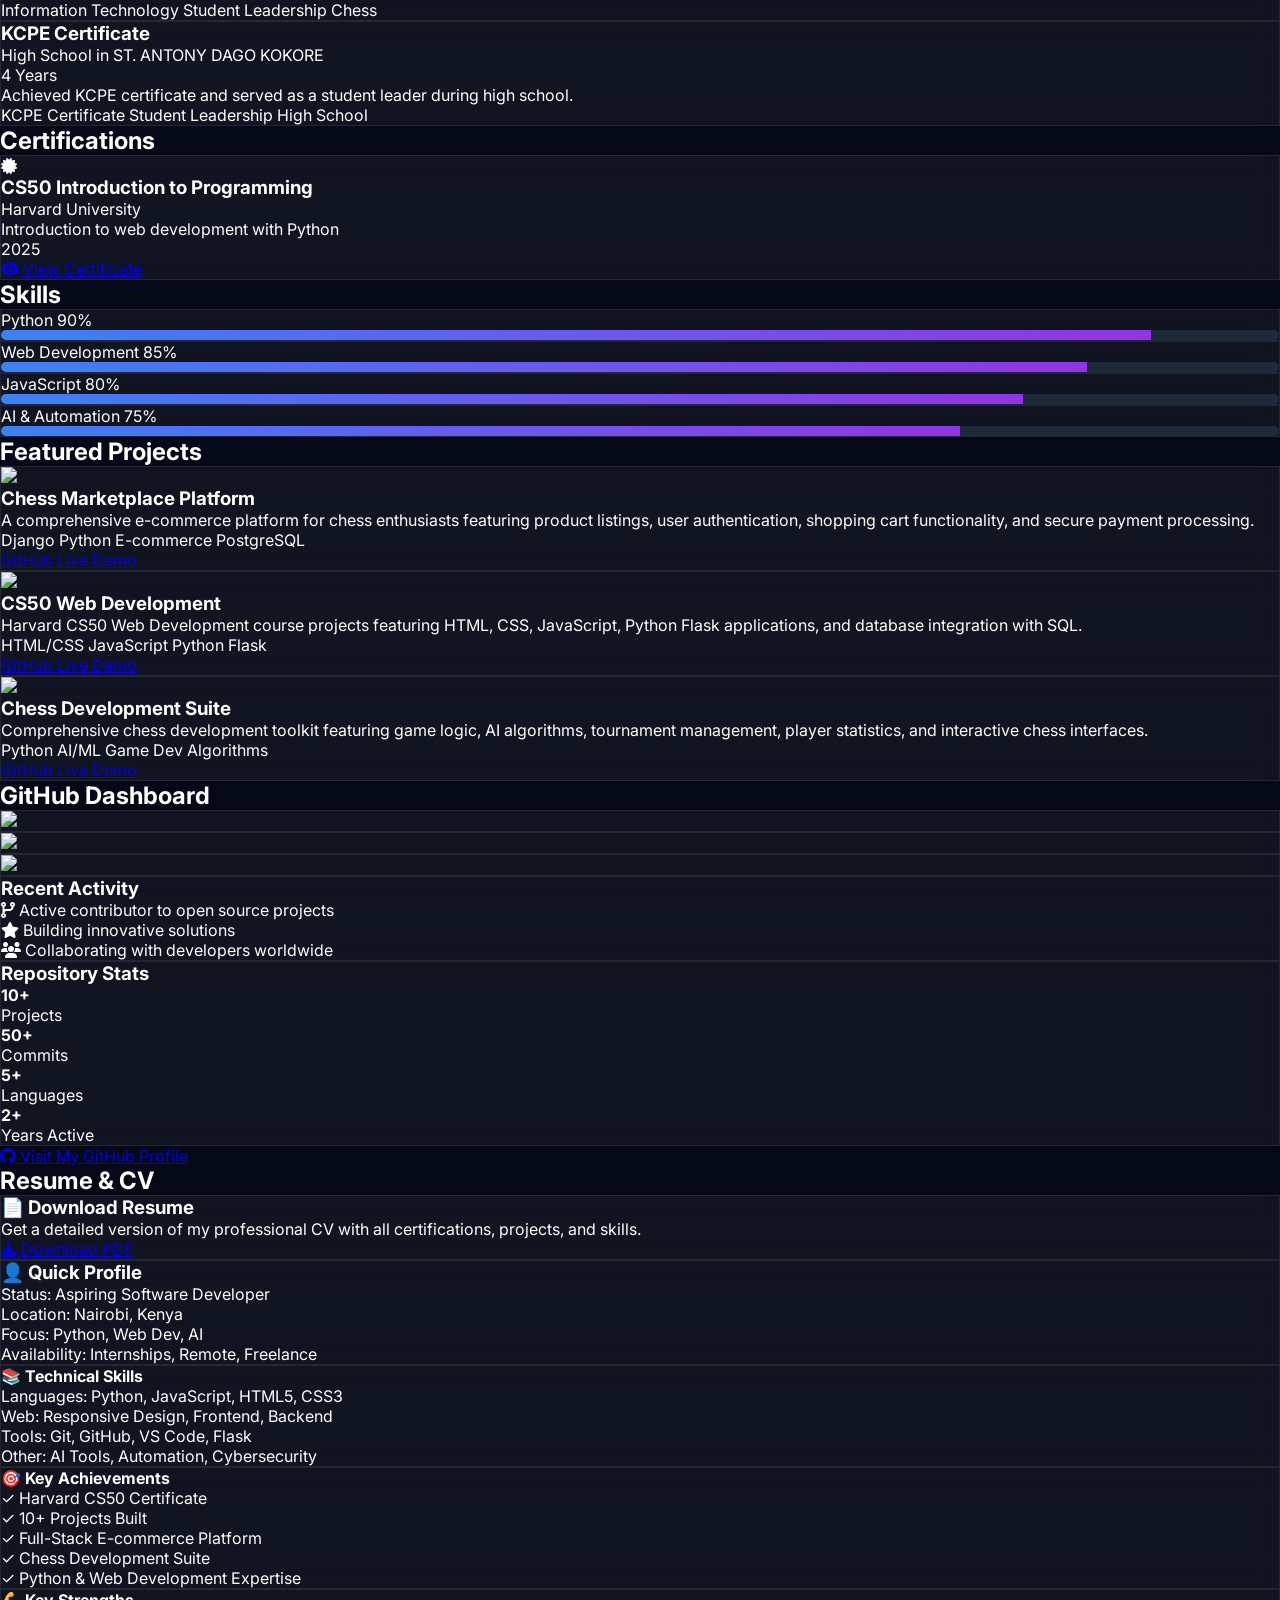
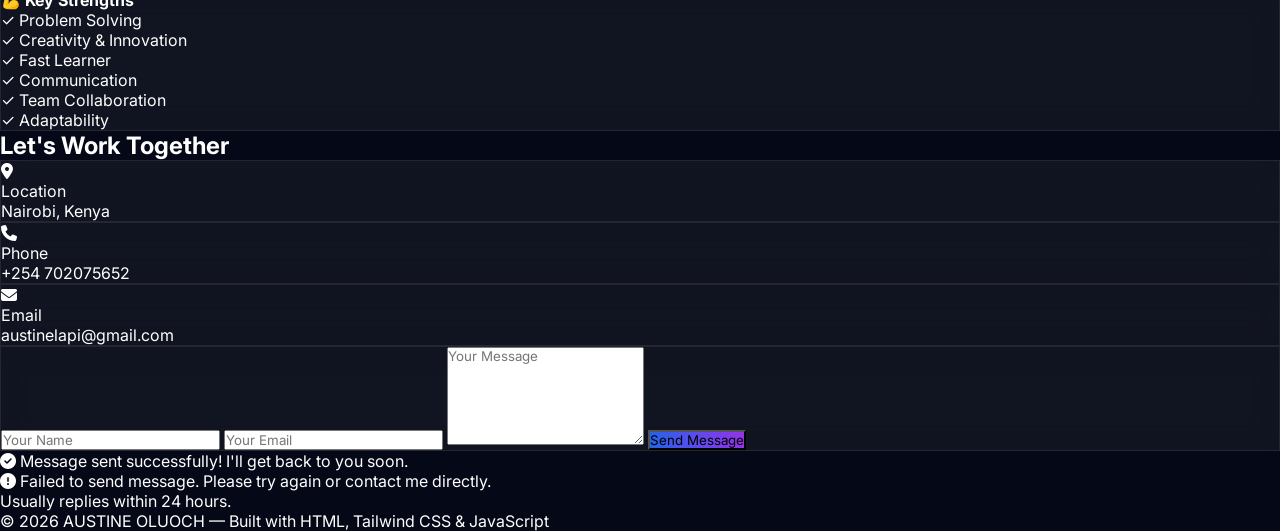
==== commit 21c71414: "Fix mobile menu, improve metadata, and add GitHub Pages deployment workflow" ====
--- a/portfolio/index.html
+++ b/portfolio/index.html
@@ -5,6 +5,8 @@
 <meta name="viewport" content="width=device-width, initial-scale=1.0"/>
 
 <title>AUSTINE OLUOCH | Elite Portfolio</title>
+<meta name="description" content="Austine Oluoch's portfolio showcasing web development, AI, Python projects, certifications, and contact information.">
+<meta name="theme-color" content="#050816">
 
 <!-- Tailwind -->
 <script src="https://cdn.tailwindcss.com"></script>
@@ -278,6 +280,18 @@
 <span></span>
 </div>
 
+<div class="mobile-nav" id="mobileNav">
+<a href="#about">About</a>
+<a href="#experience">Experience</a>
+<a href="#education">Education</a>
+<a href="#certifications">Certifications</a>
+<a href="#skills">Skills</a>
+<a href="#projects">Projects</a>
+<a href="#resume">Resume</a>
+<a href="#github">GitHub</a>
+<a href="#contact">Contact</a>
+</div>
+
 </div>
 
 
@@ -364,7 +378,7 @@
 <div class="absolute inset-0 bg-blue-500 blur-3xl opacity-20 rounded-full"></div>
 
 <img src="profile.jpg"
-
+alt="Austine Oluoch profile photo"
 class="w-80 h-80 md:w-[420px] md:h-[420px] object-cover rounded-[40px] border border-slate-700 shadow-2xl glow float relative z-10">
 
 </div>
